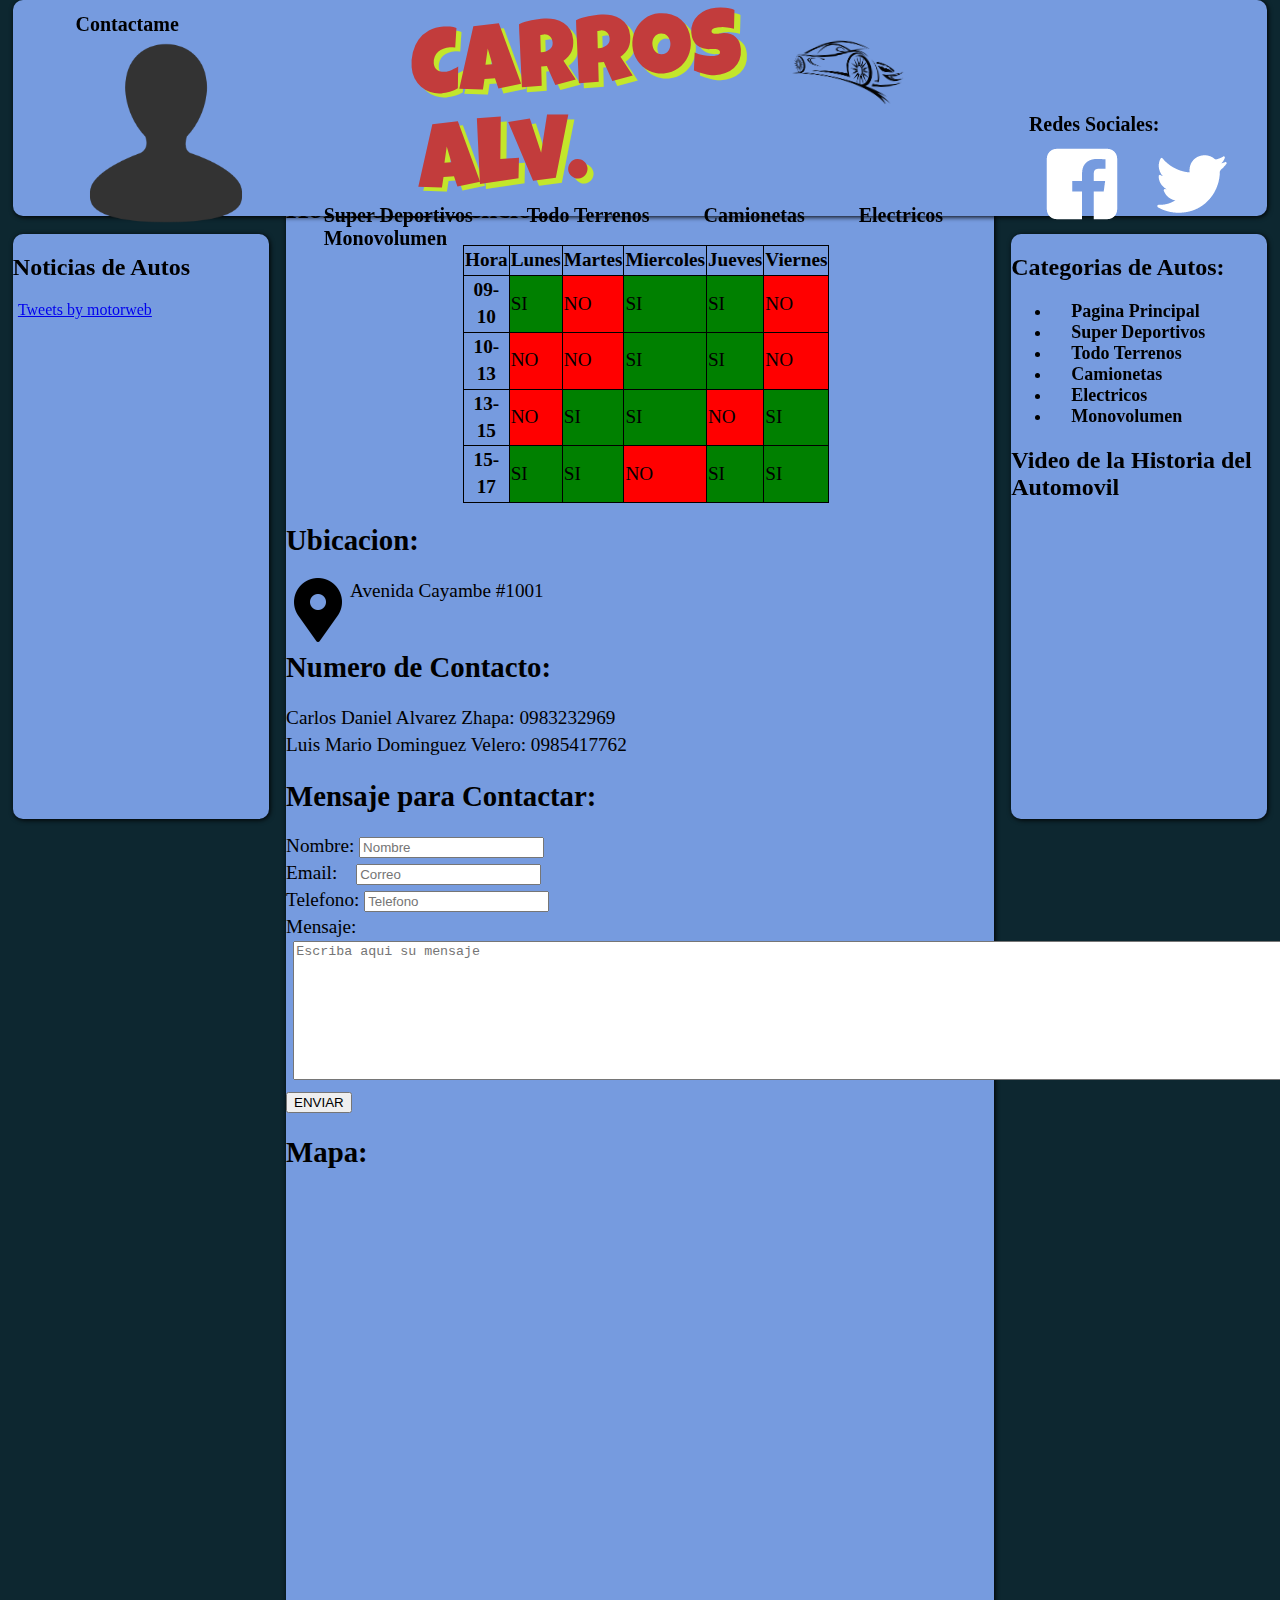
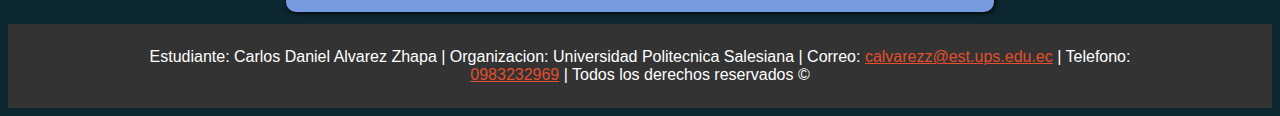
==== Contacto/contacto.html @ d9b12b3c "Primer Commit" ====
<!DOCTYPE html>
<html>

<head>
    <title>Practica 2</title>
    <link rel="stylesheet" type="text/css" href="../estilos/estilo1.css">
    <link rel="stylesheet" type="text/css" href="../estilos/tresColumnas.css">
    <meta charset="utf-8">
    <meta name="viewport" content="width=device-width, initial-scale=1">
</head>

<body>
    <header>
        <section id="registrar">
            Contactame <br>
            <a href="../Contacto/contacto.html" target="_blank" title="Contacto"><img src="../imagenes/contacto.png"
                    style="height: 9em; width: 9em; float: left; margin-top: 4%;"></a>
        </section>
        <section id="cabecera">
            Carros Alv. <img src="..\imagenes\carro.png">
        </section>
        <section id="redes">
            Redes Sociales: <br>
            <a href="https://www.facebook.com/danii.zhapa" target="_blank" title="Facebook"><img
                    src="../imagenes/facebook.png"></a>
            <a href="https://twitter.com/charli97_" target="_blank" title="Twitter"><img
                    src="../imagenes/twitter.png"></a>
            <a href="https://www.instagram.com/dani_alvarez_4/" target="_blank" title="Instagram"><img
                    src="../imagenes/insta.png"></a>
        </section>
        <nav id="menu">
            <ul>
                <a href="../Cat1/categoria1.html">Super Deportivos</a>
                <a href="../Cat2/categoria2.html">Todo Terrenos</a>
                <a href="../Cat3/categoria3.html">Camionetas</a>
                <a href="../Cat4/categoria4.html">Electricos</a>
                <a href="../Cat5/categoria5.html">Monovolumen</a>
            </ul>
        </nav>
    </header>

    <div id="cuerpo">
        <div>
            <nav id="publicidad">
                <h2>Noticias de Autos</h2>
                <a class="twitter-timeline" data-width="96%" data-height="85%" data-theme="dark"
                    href="https://twitter.com/motorweb?ref_src=twsrc%5Etfw">Tweets by motorweb</a>
                <script async src="https://platform.twitter.com/widgets.js" charset="utf-8"></script>
            </nav>
        </div>
        <div>
            <article id="info">
                <hgroup>
                    <h2>Horarios de Atencion: </h2>
                </hgroup>
                <table style="width: 50%;">
                    <thead>
                        <tr>
                            <th>Hora</th>
                            <th>Lunes</th>
                            <th>Martes</th>
                            <th>Miercoles</th>
                            <th>Jueves</th>
                            <th>Viernes</th>
                        </tr>
                    </thead>
                    <tr>
                        <th>09-10</th>
                        <td class="si">SI</td>
                        <td class="no">NO</td>
                        <td class="si">SI</td>
                        <td class="si">SI</td>
                        <td class="no">NO</td>
                    </tr>
                    <tr>
                        <th>10-13</th>
                        <td class="no">NO</td>
                        <td class="no">NO</td>
                        <td class="si">SI</td>
                        <td class="si">SI</td>
                        <td class="no">NO</td>
                    </tr>
                    <tr>
                        <th>13-15</th>
                        <td class="no">NO</td>
                        <td class="si">SI</td>
                        <td class="si">SI</td>
                        <td class="no">NO</td>
                        <td class="si">SI</td>
                    </tr>
                    <tr>
                        <th>15-17</th>
                        <td class="si">SI</td>
                        <td class="si">SI</td>
                        <td class="no">NO</td>
                        <td class="si">SI</td>
                        <td class="si">SI</td>
                    </tr>
                </table>
                <hgroup>
                    <h2>Ubicacion: </h2>
                </hgroup>
                Avenida Cayambe #1001
                <a id="mapa"
                    href="https://www.google.com/maps/@-2.8889819,-79.0190704,3a,75y,147.63h,83.48t/data=!3m6!1e1!3m4!1sI9ZUfh6rkv7sDv-XTrL2Mw!2e0!7i13312!8i6656?hl=es"
                    target="_blank" title="Mapa"><img src="../imagenes/ubicacion.png">
                </a>
                <hgroup id="cont">
                    <h2>Numero de Contacto: </h2>
                </hgroup>
                Carlos Daniel Alvarez Zhapa: 0983232969<br>
                Luis Mario Dominguez Velero: 0985417762
                <hgroup>
                    <h2>Mensaje para Contactar: </h2>
                </hgroup>
                <form>
                    Nombre: <input type="text" name="Nombre" placeholder="Nombre"><br>
                    Email: <input type="email" name="Correo" placeholder="Correo" id="ema"><br>
                    Telefono: <input type="number" name="Telefono" placeholder="Telefono"><br>
                    Mensaje: <br> <textarea name="mensaje" placeholder="Escriba aqui su mensaje"
                        id="area"></textarea><br>
                    <input type="button" value="ENVIAR" id="boton"><br>
                </form>
                <hgroup>
                    <h2>Mapa: </h2>
                </hgroup>
                <iframe
                    src="https://www.google.com/maps/embed?pb=!1m18!1m12!1m3!1d3984.747378586533!2d-79.02062521886296!3d-2.8890255988895643!2m3!1f0!2f0!3f0!3m2!1i1024!2i768!4f13.1!3m3!1m2!1s0x91cd19acbbaa6c2f%3A0x20907322d19eaa5c!2sIsabel!5e0!3m2!1ses!2sec!4v1572335009238!5m2!1ses!2sec"
                    width="95%" height="400em" frameborder="0" style="border:0; margin-left: 3%; margin-bottom: 2%;"
                    allowfullscreen=""></iframe>
            </article>
        </div>
        <div>
            <nav id="lateral">
                <hgroup>
                    <h2>Categorias de Autos:</h2>
                </hgroup>
                <ul>
                    <li><a href="../index.html">Pagina Principal</a></li>
                    <li><a href="../Cat1/categoria1.html">Super Deportivos</a></li>
                    <li><a href="../Cat2/categoria2.html">Todo Terrenos</a></li>
                    <li><a href="../Cat3/categoria3.html">Camionetas</a></li>
                    <li><a href="../Cat4/categoria4.html">Electricos</a></li>
                    <li><a href="../Cat5/categoria5.html">Monovolumen</a></li>
                </ul>
                <hgroupt>
                    <h2>Video de la Historia del Automovil</h2>
                    <iframe width="97%" height="54%" src="https://www.youtube.com/embed/k66x3bYG6lM" frameborder="0"
                        allow="accelerometer; autoplay; encrypted-media; gyroscope; picture-in-picture"
                        allowfullscreen></iframe>
            </nav>
        </div>
    </div>
    <footer class="footer">
        <div class="container">
            <p> Estudiante: Carlos Daniel Alvarez Zhapa |
                Organizacion: Universidad Politecnica Salesiana |
                Correo: <a href="mailto:calvarezz@est.ups.edu.ec">calvarezz@est.ups.edu.ec</a> |
                Telefono: <a href="tel:+593983232969">0983232969</a> |
                Todos los derechos reservados &copy;
            </p>
        </div>
    </footer>
</body>

</html>
---- estilos/estilo1.css ----
@import url(http://fonts.googleapis.com/css?family=Luckiest+Guy);
body{
    background: rgb(13, 39, 48);
    overflow-y: auto;
}
header {
    background: rgb(118, 155, 223);
    box-shadow: 1px 1px 5px #000;
}
#registrar li a{
    color: #000;
    font: bold 20px Verdana;
    text-decoration: none;
}
#cabecera{
    font-family: 'Luckiest Guy';
    background: darken(rgb(19, 80, 131),15%);
    color: #111;
    color: rgb(194, 60, 60);
    text-shadow: 5px 5px rgb(195, 230, 43);
}
#registrar {
    font: bold 20px Verdana;
}
#redes {
    font: bold 20px Verdana;
}
#menu ul a{
    color: #000;
    text-decoration: none;
    font: bold 20px Verdana;
    border-bottom: 6px solid transparent;
    transition: border-bottom .7s;
    padding: 12px 30px 12px 20px;
}
#menu ul a:hover{
    border-bottom: 8px solid rgb(195, 230, 43);
}

#publicidad{
    background: rgb(118, 155, 223);
    box-shadow: 1px 1px 5px #000;
}

#info{
    background: rgb(118, 155, 223);
    box-shadow: 1px 1px 5px #000;
    font-family: Georgia, Times, serif;
    font-size: 1.2rem;
    line-height: 1.4em;
}
#lateral{
    background: rgb(118, 155, 223);
    box-shadow: 1px 1px 5px #000;
}
#lateral ul a{
    color: #000;
    text-decoration: none;
    font: bold 18px Verdana;
    border-bottom: 6px solid transparent;
    transition: border-bottom .3s;
    padding: 0px 20px;
}
#lateral iframe{
    margin-left: 5px;
}
.footer{
    background-color: #333333;
    width: 100%;
    color: #ffffff;
}
.footer .container{
    width: 80%;
    text-align: center;
    margin-left: auto;
    margin-right: auto;
    font-family: 'Segoe UI Ligth', arial, sans-serif;
    padding: 8px 4px;
}
.footer a{
    color: #e44e2d;
}
---- estilos/tresColumnas.css ----
header {
    border-radius: 10px 10px 10px 10px;
    margin-top: 0;
    margin-left: 1%;
    margin-right: 1%;
    height: 24%;
    position: fixed;
    top: 0;
    left: 0;
    right: 0;
}
#cabecera{
    margin: 0;
    margin-left: 32%;
    padding: 0;
    display: flex;
    height: top;
    font-size: 590%;
    transform: rotate(-4deg);
}
#registrar{
    margin-top: 1%;
    margin-left: 5%;
    float: left;
}
#cabecera img{
    width: 14%;
    margin: auto;
    margin-top: 3%;
    margin-right: 42%;
}   
#menu{
    width: auto;
    margin-left: 20%;
    padding-top: 0%;
}
#redes{
    float: right;
    width: 19%;
    margin-top: -6%;
}
#redes a{
    padding: 22% 2% 2%;
}
#cuerpo{
    margin-top: 1%;
    margin-bottom: 1%;
}
#publicidad{
    border-radius: 10px 10px 10px 10px;
    position: fixed;
    left: 1%;
    top: 26%;
    margin-left: 0%;
    margin-bottom: 1%;
    margin-right: 0;
    height: 65%;
    width: 20%;
}
#publicidad .twitter-timeline{
    margin-left: 2%;
}
#info table, th, td {
    border: 1px solid black;
    border-collapse: collapse;
}
#info table{
    margin-left: 25%;
    margin-top: 2%;
    margin-bottom: 2%;
}
#info table .si{
    background: green;
}
#info table .no{
    background: red;
}
#info #mapa{
    float: left; 
}
#info #mapa img{
    height: 4rem;
    width: 5;
}
#info #cont{
    margin-top: 7%;
}
#info form #area{
    height: 10em;
    width: 77em;
    margin-left: 1%;
}
#info form #ema{
    margin-left: 2%;
}
#info{
    border-radius: 10px 10px 10px 10px;
    margin-left: 22%;
    margin-right: 1%;
    height: auto;
    width: 56%;
    margin-top: 12.5%;
    float: left;
    left: 31%;
    top: 33%;
    margin-bottom: 1%;
}
#info p{
    margin-left: 10px;
    margin-right: 10px;
}
#info img{
    float: left;
    margin-right: 1%;
    margin-top: 1%;
}
#lateral{
    border-radius: 10px 10px 10px 10px;
    position: fixed;
    top: 26%;
    left: 79%;
    margin-bottom: 1%;
    margin-left: 0%;
    margin-right: 0;
    height: 65%;
    width: 20%;
}
.footer {
    clear: both;
}
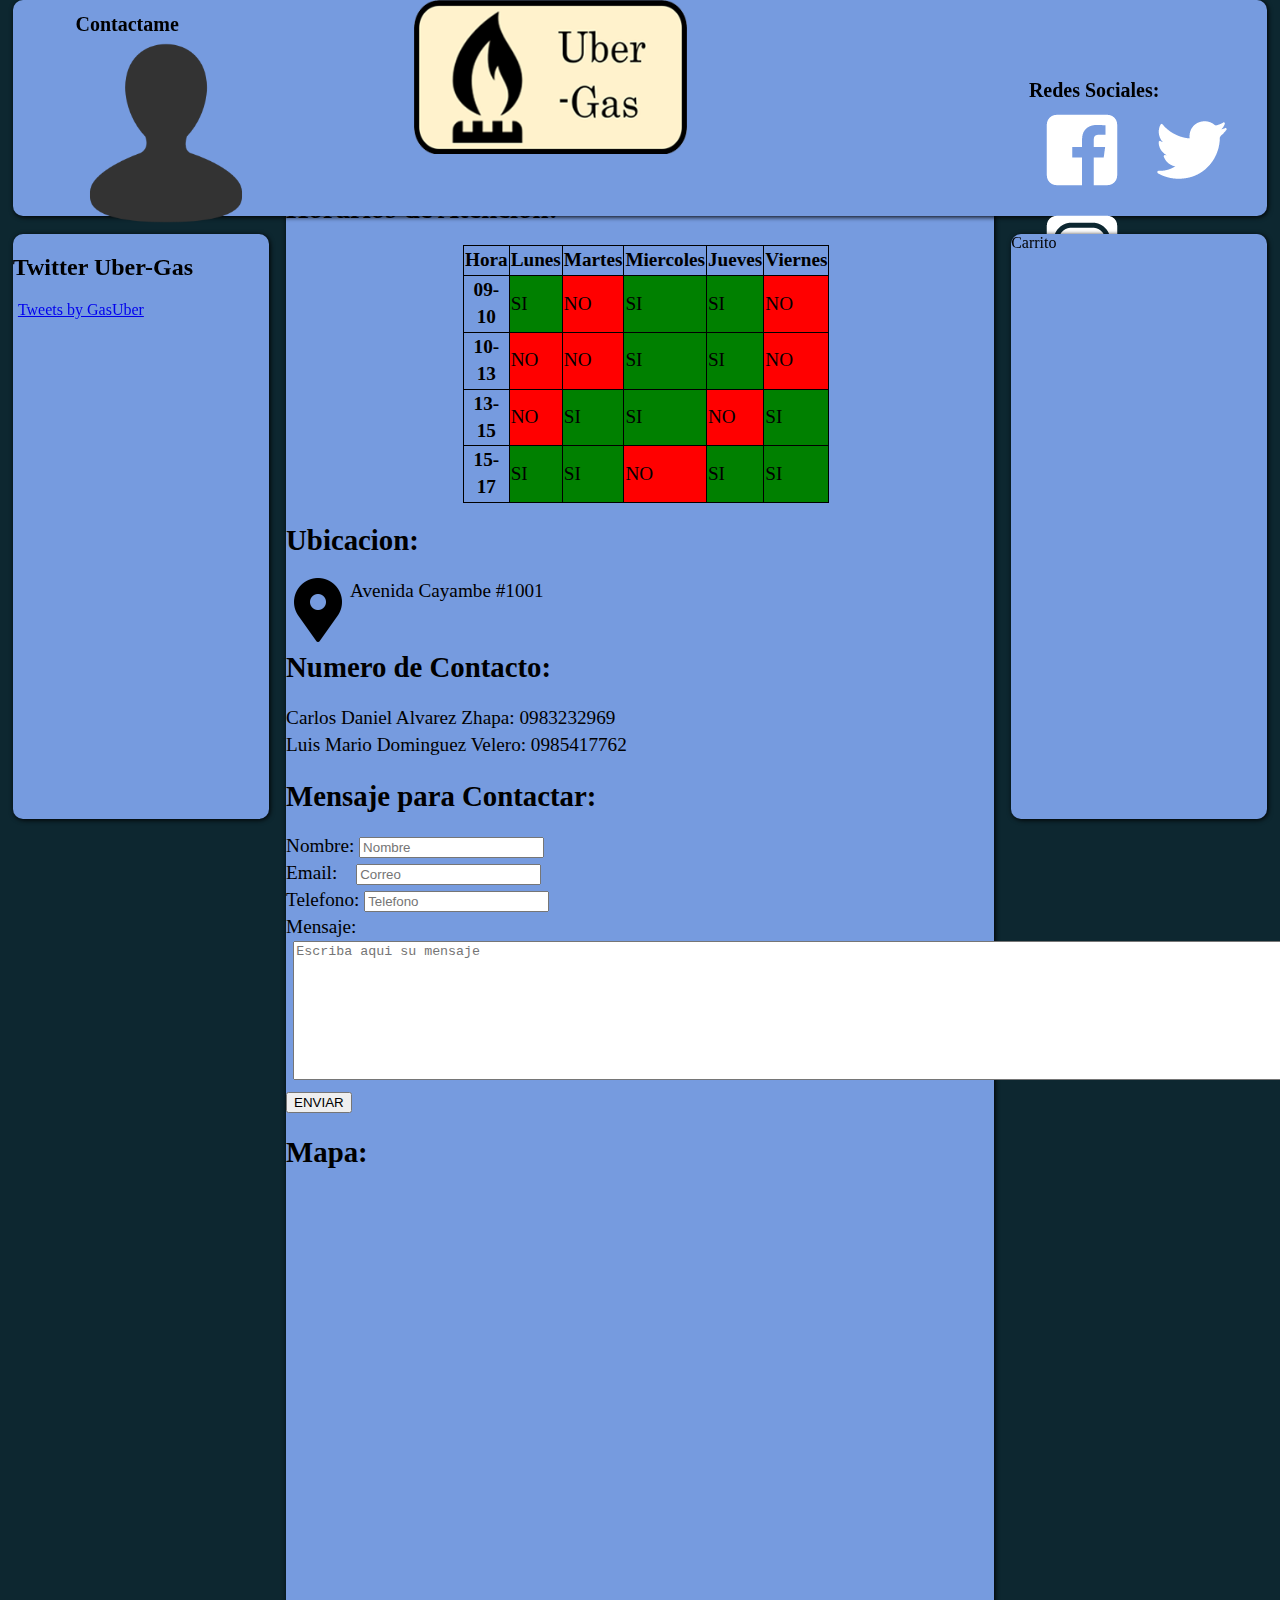
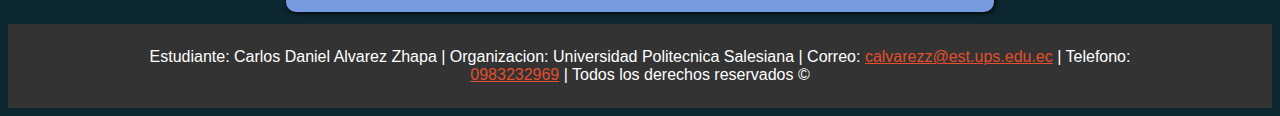
==== commit e4824124: "Segundo Commit" ====
--- a/Contacto/contacto.html
+++ b/Contacto/contacto.html
@@ -17,7 +17,7 @@
                     style="height: 9em; width: 9em; float: left; margin-top: 4%;"></a>
         </section>
         <section id="cabecera">
-            Carros Alv. <img src="..\imagenes\carro.png">
+            <img src="../imagenes/logo.png" style="height: 40%; width: 32%;">
         </section>
         <section id="redes">
             Redes Sociales: <br>
@@ -25,26 +25,18 @@
                     src="../imagenes/facebook.png"></a>
             <a href="https://twitter.com/charli97_" target="_blank" title="Twitter"><img
                     src="../imagenes/twitter.png"></a>
-            <a href="https://www.instagram.com/dani_alvarez_4/" target="_blank" title="Instagram"><img
-                    src="../imagenes/insta.png"></a>
+            <a href="https://www.instagram.com/dani_alvarez_4/" target="_blank" title="Instagram"
+                style="mask-size: 3%;"><img src="../imagenes/insta.png"></a>
         </section>
-        <nav id="menu">
-            <ul>
-                <a href="../Cat1/categoria1.html">Super Deportivos</a>
-                <a href="../Cat2/categoria2.html">Todo Terrenos</a>
-                <a href="../Cat3/categoria3.html">Camionetas</a>
-                <a href="../Cat4/categoria4.html">Electricos</a>
-                <a href="../Cat5/categoria5.html">Monovolumen</a>
-            </ul>
-        </nav>
     </header>
 
     <div id="cuerpo">
         <div>
             <nav id="publicidad">
-                <h2>Noticias de Autos</h2>
+                <h2>Twitter Uber-Gas</h2>
                 <a class="twitter-timeline" data-width="96%" data-height="85%" data-theme="dark"
-                    href="https://twitter.com/motorweb?ref_src=twsrc%5Etfw">Tweets by motorweb</a>
+                    data-link-color="#FAB81E" href="https://twitter.com/GasUber?ref_src=twsrc%5Etfw">Tweets by
+                    GasUber</a>
                 <script async src="https://platform.twitter.com/widgets.js" charset="utf-8"></script>
             </nav>
         </div>
@@ -132,22 +124,7 @@
         </div>
         <div>
             <nav id="lateral">
-                <hgroup>
-                    <h2>Categorias de Autos:</h2>
-                </hgroup>
-                <ul>
-                    <li><a href="../index.html">Pagina Principal</a></li>
-                    <li><a href="../Cat1/categoria1.html">Super Deportivos</a></li>
-                    <li><a href="../Cat2/categoria2.html">Todo Terrenos</a></li>
-                    <li><a href="../Cat3/categoria3.html">Camionetas</a></li>
-                    <li><a href="../Cat4/categoria4.html">Electricos</a></li>
-                    <li><a href="../Cat5/categoria5.html">Monovolumen</a></li>
-                </ul>
-                <hgroupt>
-                    <h2>Video de la Historia del Automovil</h2>
-                    <iframe width="97%" height="54%" src="https://www.youtube.com/embed/k66x3bYG6lM" frameborder="0"
-                        allow="accelerometer; autoplay; encrypted-media; gyroscope; picture-in-picture"
-                        allowfullscreen></iframe>
+                Carrito
             </nav>
         </div>
     </div>
--- a/estilos/estilo1.css
+++ b/estilos/estilo1.css
@@ -49,6 +49,27 @@
     font-size: 1.2rem;
     line-height: 1.4em;
 }
+#info1{
+    background: rgb(118, 155, 223);
+    box-shadow: 1px 1px 5px #000;
+    font-family: Georgia, Times, serif;
+    font-size: 1.2rem;
+    line-height: 1.4em;
+}
+#info2{
+    background: rgb(118, 155, 223);
+    box-shadow: 1px 1px 5px #000;
+    font-family: Georgia, Times, serif;
+    font-size: 1.2rem;
+    line-height: 1.4em;
+}
+#info3{
+    background: rgb(118, 155, 223);
+    box-shadow: 1px 1px 5px #000;
+    font-family: Georgia, Times, serif;
+    font-size: 1.2rem;
+    line-height: 1.4em;
+}
 #lateral{
     background: rgb(118, 155, 223);
     box-shadow: 1px 1px 5px #000;
--- a/estilos/tresColumnas.css
+++ b/estilos/tresColumnas.css
@@ -15,20 +15,12 @@
     padding: 0;
     display: flex;
     height: top;
-    font-size: 590%;
-    transform: rotate(-4deg);
 }
 #registrar{
     margin-top: 1%;
     margin-left: 5%;
     float: left;
 }
-#cabecera img{
-    width: 14%;
-    margin: auto;
-    margin-top: 3%;
-    margin-right: 42%;
-}   
 #menu{
     width: auto;
     margin-left: 20%;
@@ -105,6 +97,49 @@
     top: 33%;
     margin-bottom: 1%;
 }
+#info1{
+    border-radius: 10px 10px 10px 10px;
+    margin-left: 22%;
+    margin-right: 1%;
+    height: auto;
+    width: 56%;
+    margin-top: 12.5%;
+    float: left;
+    left: 31%;
+    top: 33%;
+    margin-bottom: 1%;
+}
+#info1 img{
+    margin-right: 12%;
+}
+#info2{
+    border-radius: 10px 10px 10px 10px;
+    margin-left: 22%;
+    margin-right: 1%;
+    height: auto;
+    width: 56%;
+    float: left;
+    left: 31%;
+    top: 33%;
+    margin-bottom: 1%;
+}
+#info2 img{
+    margin-right: 15%;
+}
+#info3{
+    border-radius: 10px 10px 10px 10px;
+    margin-left: 22%;
+    margin-right: 1%;
+    height: auto;
+    width: 56%;
+    float: left;
+    left: 31%;
+    top: 33%;
+    margin-bottom: 1%;
+}
+#info3 img{
+    margin-right: 15%;
+}
 #info p{
     margin-left: 10px;
     margin-right: 10px;
